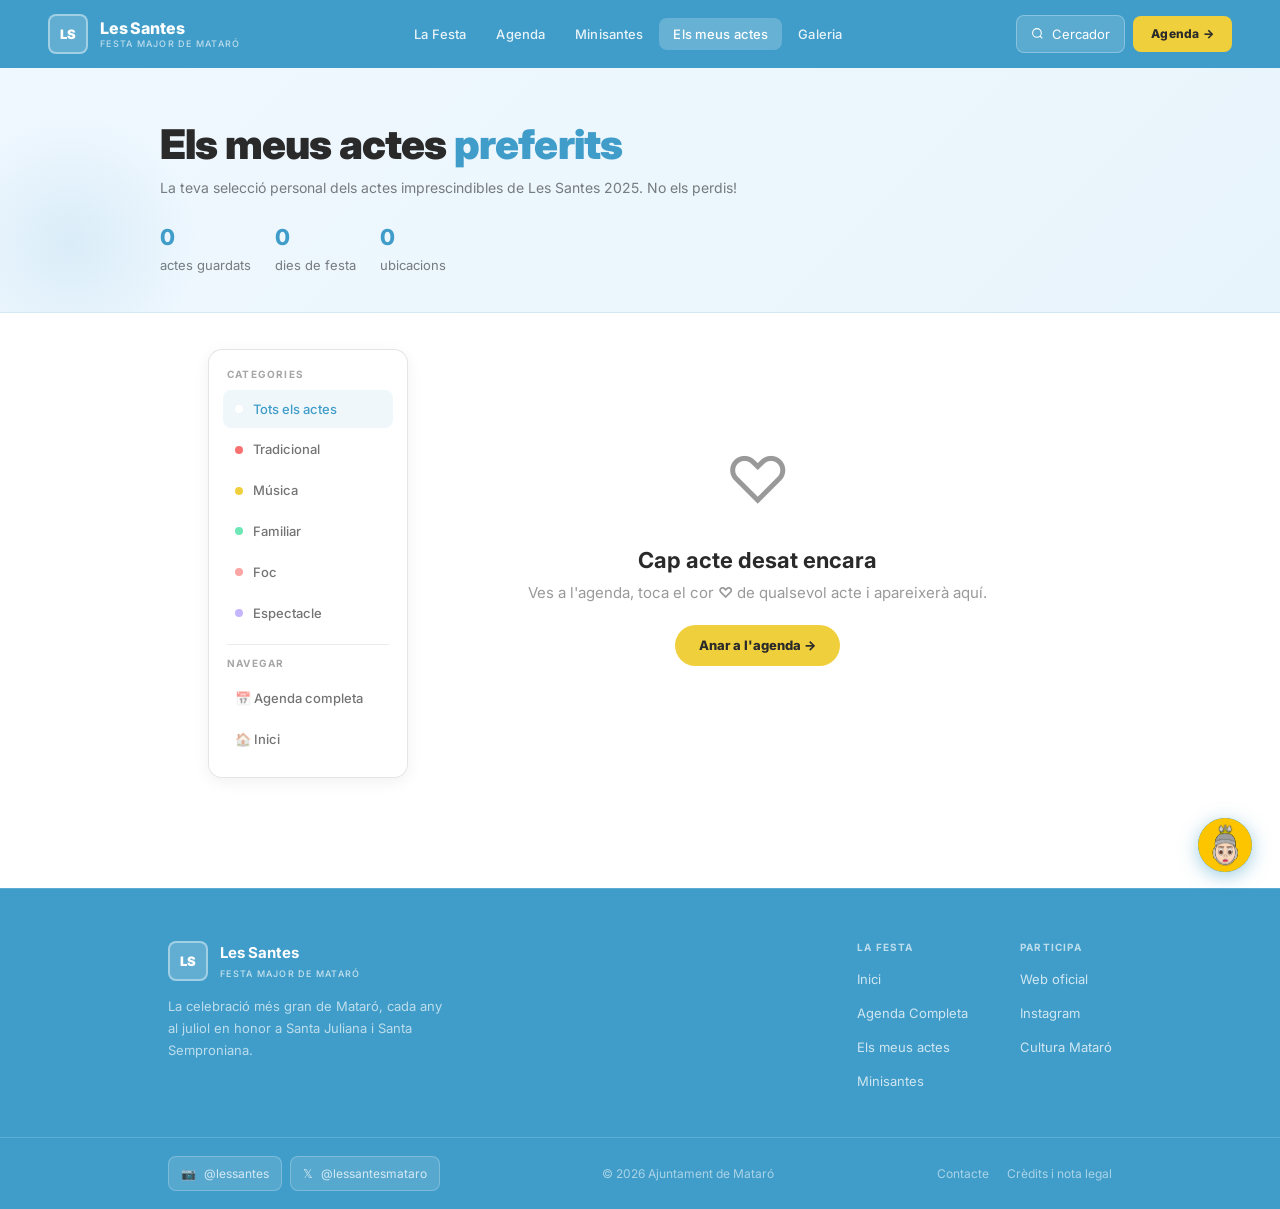
==== actes.html @ 37541204 "agenda y mas" ====
<!DOCTYPE html>
<html lang="ca">
<head>
    <meta charset="UTF-8">
    <meta name="viewport" content="width=device-width, initial-scale=1.0">
    <title>Els meus actes preferits – Les Santes 2025</title>
    <link rel="preconnect" href="https://fonts.googleapis.com">
    <link rel="preconnect" href="https://fonts.gstatic.com" crossorigin>
    <link href="https://fonts.googleapis.com/css2?family=Inter:ital,opsz,wght@0,14..32,300;0,14..32,400;0,14..32,500;0,14..32,600;0,14..32,700;0,14..32,800;0,14..32,900;1,14..32,400&display=swap" rel="stylesheet">
    <link rel="stylesheet" href="style.css">
    <style>
        *, *::before, *::after { box-sizing: border-box; margin: 0; padding: 0; }
        :root {
            --crimson: var(--blau); --crimson-dark: #2d7ea8; --crimson-light: var(--cyan);
            --gold: var(--groc); --gold-light: #fffaaa;
            --bg: #fff; --bg2: #f5f5f5; --bg3: #eeeeee; --bg4: #e8e8e8;
            --text: var(--negre); --text-muted: rgba(0,0,0,0.45); --border: rgba(0,0,0,0.1);
        }
        body {
            background: #fff;
            color: var(--negre);
            font-family: var(--font-main);
            font-size: 15px;
            line-height: 1.6;
        }
        a { color: inherit; text-decoration: none; }
        .site-nav { display:flex; align-items:center; justify-content:space-between; padding:0 48px; height:68px; background:var(--blau); position:sticky; top:0; z-index:200; }
        .nav-logo { display:flex; align-items:center; gap:12px; text-decoration:none; }
        .logo-icon { width:40px; height:40px; background:rgba(255,255,255,0.18); border:2px solid rgba(255,255,255,0.4); border-radius:8px; display:flex; align-items:center; justify-content:center; font-size:13px; font-weight:900; color:#fff; flex-shrink:0; overflow:hidden; }
        .logo-icon img { width:100%; height:100%; object-fit:cover; }
        .nav-logo-text { line-height:1; }
        .logo-name { display:block; font-weight:800; font-size:16px; color:#fff; letter-spacing:-0.01em; }
        .logo-sub { display:block; font-size:9px; color:rgba(255,255,255,0.65); font-weight:500; letter-spacing:0.14em; text-transform:uppercase; margin-top:3px; }
        .nav-links { display:flex; gap:2px; list-style:none; }
        .nav-links a { font-size:13px; font-weight:500; color:rgba(255,255,255,0.88); padding:8px 14px; border-radius:8px; transition:background 0.15s; }
        .nav-links a:hover { color:#fff; background:rgba(255,255,255,0.14); }
        .nav-links a.active { color:#fff; background:rgba(255,255,255,0.2); }
        .nav-right { display:flex; align-items:center; gap:8px; }
        .nav-search { display:flex; align-items:center; gap:8px; background:rgba(255,255,255,0.14); border:1px solid rgba(255,255,255,0.28); border-radius:8px; padding:8px 14px; font-size:13px; color:#fff; cursor:pointer; transition:background 0.15s; }
        .nav-search:hover { background:rgba(255,255,255,0.24); }
        .nav-cta { background:var(--groc); color:var(--negre); font-size:12px; font-weight:800; padding:8px 18px; border-radius:8px; letter-spacing:0.02em; transition:opacity 0.15s,transform 0.15s; white-space:nowrap; }
        .nav-cta:hover { opacity:0.88; transform:translateY(-1px); }
        .nav-hamburger { display:none; flex-direction:column; gap:5px; cursor:pointer; padding:4px; }
        .nav-hamburger span { display:block; width:22px; height:2px; background:#fff; border-radius:2px; }
        .mobile-menu { display:none; position:fixed; inset:68px 0 0 0; background:#fff; z-index:199; padding:28px 24px; flex-direction:column; gap:4px; border-top:2px solid var(--blau); }
        .mobile-menu.open { display:flex; }
        .mobile-menu a { font-size:17px; font-weight:600; color:var(--negre); padding:12px 8px; border-bottom:1px solid rgba(0,0,0,0.08); transition:color 0.15s; }
        .mobile-menu a:hover { color:var(--blau); }
        .page-header {
            background: linear-gradient(135deg, #f0f8ff 0%, #e8f4fb 100%);
            padding:52px 48px 36px;
            border-bottom:1px solid rgba(64,157,201,0.15);
            position: relative;
            overflow: hidden;
        }
        .page-header::before {
            content: '';
            position: absolute;
            bottom: -60px; left: -60px;
            width: 260px; height: 260px;
            background: radial-gradient(circle, rgba(64,157,201,0.12) 0%, transparent 70%);
            pointer-events: none;
        }
        .page-header-inner { max-width:960px; margin:0 auto; }
        .page-header h1 { font-size:clamp(28px,3.2vw,46px); font-weight:900; margin-bottom:8px; letter-spacing:-0.02em; color:var(--negre); }
        .page-header h1 span { color:var(--blau); }
        .page-header p { color:rgba(0,0,0,0.5); font-size:14px; }
        .page-header .stats { display:flex; gap:24px; margin-top:20px; }
        .stat { font-size:13px; color:rgba(0,0,0,0.5); }
        .stat strong { color:var(--blau); font-size:22px; display:block; font-weight:800; }
        .main-layout { max-width:960px; margin:0 auto; padding:36px 48px 50px; display:grid; grid-template-columns:200px 1fr; gap:34px; align-items:start; }
        .sidebar {
            position:sticky;
            top:84px;
            background:#fff;
            border:1px solid rgba(0,0,0,0.1);
            border-radius:14px;
            padding:18px 14px;
            box-shadow: 0 4px 16px rgba(0,0,0,0.06);
        }
        .sidebar h3 { font-size:10px; font-weight:700; text-transform:uppercase; letter-spacing:0.12em; color:rgba(0,0,0,0.35); margin-bottom:10px; padding:0 4px; }
        .category-menu { display:flex; flex-direction:column; gap:2px; }
        .category-btn { display:flex; align-items:center; gap:10px; padding:9px 12px; border-radius:8px; font-size:13px; font-weight:500; color:rgba(0,0,0,0.55); transition:all 0.15s; cursor:pointer; }
        .category-btn:hover,.category-btn.active { background:rgba(64,157,201,0.08); color:var(--blau); }
        .color-dot { width:8px; height:8px; border-radius:50%; flex-shrink:0; }
        .sidebar-sep { height:1px; background:rgba(0,0,0,0.08); margin:12px 4px; }
        .favorits-content { min-width:0; }
        .favorits-empty { text-align:center; padding:80px 32px; color:rgba(0,0,0,0.4); }
        .favorits-empty .empty-icon { font-size:4rem; margin-bottom:16px; display:block; }
        .favorits-empty h2 { font-size:22px; font-weight:700; color:var(--negre); margin-bottom:8px; }
        .agenda-day { margin-bottom:40px; }
        .day-title { font-size:20px; font-weight:800; letter-spacing:-0.02em; margin-bottom:16px; padding-bottom:10px; border-bottom:1px solid rgba(0,0,0,0.1); display:flex; align-items:center; gap:10px; color:var(--negre); }
        .day-title span { color:var(--blau); font-size:16px; }
        .events-grid { display:grid; grid-template-columns:repeat(auto-fill,minmax(240px,1fr)); gap:16px; }
        .event-card {
            background:#fff;
            border:1px solid rgba(0,0,0,0.1);
            border-radius:12px;
            overflow:hidden;
            transition:transform 0.2s, box-shadow 0.2s;
            cursor:pointer;
            box-shadow:0 4px 16px rgba(0,0,0,0.07);
        }
        .event-card:hover { transform:translateY(-4px) rotate(-0.3deg); box-shadow:0 14px 28px rgba(0,0,0,0.14); }
        .event-card-img { width:100%; aspect-ratio:16/9; object-fit:cover; display:block; }
        .event-card-img-placeholder { width:100%; aspect-ratio:16/9; background:#f0f4f8; display:flex; align-items:center; justify-content:center; font-size:2rem; }
        .event-card-body { padding:12px 14px; }
        .event-meta { display:flex; align-items:center; justify-content:space-between; margin-bottom:6px; }
        .event-time { font-size:12px; font-weight:700; color:var(--blau); }
        .heart-btn { background:rgba(240,64,112,0.08); border:1px solid rgba(240,64,112,0.25); color:#f04070; width:28px; height:28px; border-radius:50%; display:flex; align-items:center; justify-content:center; font-size:13px; cursor:pointer; transition:all 0.15s; flex-shrink:0; font-family:inherit; }
        .heart-btn:hover,.heart-btn.active { background:#f04070; border-color:#f04070; color:#fff; transform:scale(1.1); }
        .event-tag { font-size:9px; font-weight:700; padding:3px 8px; border-radius:20px; text-transform:uppercase; letter-spacing:0.06em; display:inline-block; }
        .tag-tradicio   { background:rgba(103,232,249,0.18); color:#0e7490; }
        .tag-musica     { background:rgba(234,128,244,0.18); color:#9333ea; }
        .tag-familiar   { background:rgba(174,244,168,0.22); color:#15803d; }
        .tag-espectacle { background:rgba(249,157,91,0.22);  color:#c2410c; }
        .tag-exposicio  { background:rgba(103,232,249,0.18); color:#0e7490; }
        .tag-foc        { background:rgba(224,92,92,0.18);   color:#b91c1c; }
        .event-title { font-size:14px; font-weight:700; margin-bottom:4px; line-height:1.3; color:var(--negre); }
        .event-location { font-size:11px; color:rgba(0,0,0,0.45); }
        .cta-banner { background:#f0f8ff; border:1px solid rgba(64,157,201,0.2); border-radius:14px; padding:32px; text-align:center; margin-bottom:32px; }
        .cta-banner h2 { font-size:20px; font-weight:800; margin-bottom:8px; color:var(--negre); letter-spacing:-0.02em; }
        .cta-banner p { font-size:13px; color:rgba(0,0,0,0.5); margin-bottom:20px; }
        .btn-crimson { background:var(--groc); color:var(--negre); padding:10px 24px; border-radius:999px; font-size:13px; font-weight:800; display:inline-block; transition:transform 0.15s, box-shadow 0.15s; }
        .btn-crimson:hover { transform:translateY(-1px); box-shadow:0 8px 16px rgba(255,242,97,0.35); }
        /* footer handled by style.css .footer-light */
        @media (max-width:900px) {
            .main-layout { grid-template-columns:160px 1fr; padding:24px 20px; gap:20px; }
            .sidebar { position:sticky; top:84px; }
            .category-btn { font-size:11.5px; padding:7px 8px; gap:7px; }
            .sidebar h3 { font-size:9px; }
            .page-header { padding:32px 24px 24px; }
            .site-nav { padding:0 20px; height:64px; }
            .nav-links { display:none; }
            .nav-search { display:none; }
            .nav-hamburger { display:flex; }
            .mobile-menu { inset:64px 0 0 0; }
        }
        @media (max-width:640px) {
            .main-layout { grid-template-columns:1fr; padding:16px; gap:16px; }
            .sidebar { position:static; }
            .sidebar .category-menu { flex-direction:row; flex-wrap:wrap; gap:6px; }
            .category-btn { font-size:11px; padding:6px 10px; border:1.5px solid rgba(64,157,201,0.2); border-radius:20px; }
            .sidebar-sep { display:none; }
            .footer-social { flex-wrap:wrap; }
        }
        @media (max-width:520px) {
            .events-grid { grid-template-columns:1fr; }
        }
    </style>
</head>
<body>
<nav class="site-nav">
    <a class="nav-logo" href="home.html">
        <div class="logo-icon">LS</div>
        <div class="nav-logo-text">
            <span class="logo-name">Les Santes</span>
            <span class="logo-sub">Festa Major de Mataró</span>
        </div>
    </a>
    <ul class="nav-links">
        <li><a href="home.html">La Festa</a></li>
        <li><a href="agenda.html">Agenda</a></li>
        <li><a href="minisantes.html">Minisantes</a></li>
        <li><a href="actes.html" class="active">Els meus actes</a></li>
        <li><a href="galeria.html">Galeria</a></li>
    </ul>
    <div class="nav-right">
        <a class="nav-search" href="agenda.html">
            <svg width="13" height="13" fill="none" stroke="currentColor" stroke-width="2" viewBox="0 0 24 24"><circle cx="11" cy="11" r="8"/><path d="m21 21-4.35-4.35"/></svg>
            Cercador
        </a>
        <a href="agenda.html" class="nav-cta">Agenda →</a>
        <div class="nav-hamburger" id="hamburger" onclick="toggleMenu()">
            <span></span><span></span><span></span>
        </div>
    </div>
</nav>

<div class="mobile-menu" id="mobile-menu">
    <a href="home.html">La Festa</a>
    <a href="agenda.html">Agenda</a>
    <a href="minisantes.html">Minisantes</a>
    <a href="actes.html">Els meus actes</a>
    <a href="galeria.html">Galeria</a>
</div>

<div class="page-header">
    <div class="page-header-inner">
        <h1>Els meus actes <span>preferits</span></h1>
        <p>La teva selecció personal dels actes imprescindibles de Les Santes 2025. No els perdis!</p>
        <div class="stats">
            <div class="stat"><strong id="stat-actes">0</strong> actes guardats</div>
            <div class="stat"><strong id="stat-dies">0</strong> dies de festa</div>
            <div class="stat"><strong id="stat-ubicacions">0</strong> ubicacions</div>
        </div>
    </div>
</div>

<div class="main-layout">
    <aside class="sidebar">
        <h3>Categories</h3>
        <nav class="category-menu">
            <a href="#" class="category-btn active" data-cat="all"><span class="color-dot" style="background:#fff"></span> Tots els actes</a>
            <a href="#" class="category-btn" data-cat="tradicio"><span class="color-dot" style="background:#f87171"></span> Tradicional</a>
            <a href="#" class="category-btn" data-cat="musica"><span class="color-dot" style="background:var(--gold)"></span> Música</a>
            <a href="#" class="category-btn" data-cat="familiar"><span class="color-dot" style="background:#6ee7b7"></span> Familiar</a>
            <a href="#" class="category-btn" data-cat="foc"><span class="color-dot" style="background:#fca5a5"></span> Foc</a>
            <a href="#" class="category-btn" data-cat="espectacle"><span class="color-dot" style="background:#c4b5fd"></span> Espectacle</a>
        </nav>
        <div class="sidebar-sep"></div>
        <h3>Navegar</h3>
        <nav class="category-menu">
            <a href="agenda.html" class="category-btn">📅 Agenda completa</a>
            <a href="home.html" class="category-btn">🏠 Inici</a>
        </nav>
    </aside>

    <section class="favorits-content">

        <div class="favorits-empty" id="favorits-empty" style="display:none">
            <span class="empty-icon">♡</span>
            <h2>Cap acte desat encara</h2>
            <p style="margin-bottom:20px">Ves a l'agenda, toca el cor <strong>♡</strong> de qualsevol acte i apareixerà aquí.</p>
            <a href="agenda.html" class="btn-crimson">Anar a l'agenda →</a>
        </div>

        <div id="favorits-list">

        <div class="cta-banner">
            <h2>Descobreix l'agenda completa</h2>
            <p>Explora tots els actes de Les Santes 2025 i afegeix els teus preferits aquí.</p>
            <a href="agenda.html" class="btn-crimson">Veure tota l'agenda →</a>
        </div>

        <div id="favorits-cards"></div>

        </div><!-- /#favorits-list -->

    </section>
</div>

<footer class="footer-light">
    <div class="footer-top">
        <div class="footer-brand">
            <div class="footer-logo">
                <div class="logo-icon">LS</div>
                <div>
                    <span class="logo-name">Les Santes</span>
                    <span class="logo-sub">Festa Major de Mataró</span>
                </div>
            </div>
            <p>La celebració més gran de Mataró, cada any al juliol en honor a Santa Juliana i Santa Semproniana.</p>
        </div>
        <div class="footer-col">
            <h4>La Festa</h4>
            <ul>
                <li><a href="home.html">Inici</a></li>
                <li><a href="agenda.html">Agenda Completa</a></li>
                <li><a href="actes.html">Els meus actes</a></li>
                <li><a href="minisantes.html">Minisantes</a></li>
            </ul>
        </div>
        <div class="footer-col">
            <h4>Participa</h4>
            <ul>
                <li><a href="https://www.lessantes.cat/" target="_blank">Web oficial</a></li>
                <li><a href="https://www.instagram.com/lessantes/" target="_blank">Instagram</a></li>
                <li><a href="https://www.culturamataro.cat/" target="_blank">Cultura Mataró</a></li>
            </ul>
        </div>
    </div>
    <div class="footer-bottom">
        <div class="footer-bottom-inner">
            <div class="footer-social">
                <a class="social-link" href="https://www.instagram.com/lessantes/" target="_blank"><span class="social-icon">📷</span> @lessantes</a>
                <a class="social-link" href="https://twitter.com/lessantesmataro" target="_blank"><span class="social-icon">𝕏</span> @lessantesmataro</a>
            </div>
            <span class="footer-copy">© 2026 Ajuntament de Mataró</span>
            <div class="footer-legal">
                <a href="#">Contacte</a>
                <a href="#">Crèdits i nota legal</a>
            </div>
        </div>
    </div>
</footer>
<!-- ── CHATBOT ── -->
<button class="fab" aria-label="Obre el Chatbot Les Santes" title="Chatbot Les Santes"><img src="imgs/robafaves_icono.png" alt=""></button>
<div id="chatbotPanel">
  <div class="cb-header">
    <div class="cb-header-left">
      <div class="cb-avatar"><img src="imgs/icono_casco_robafaves.jpg" alt=""></div>
      <div class="cb-header-text">
        <span class="cb-title">Chatbot Les Santes</span>
        <span class="cb-subtitle">Assistent de la Festa Major de Mataró</span>
      </div>
    </div>
    <button id="closeChatbot" class="cb-close" aria-label="Tancar">✕</button>
  </div>
  <div class="cb-tabs">
    <button class="cb-tab active" data-category="all">Actes</button>
    <button class="cb-tab" data-category="families">Famílies</button>
    <button class="cb-tab" data-category="concerts">Concerts</button>
    <button class="cb-tab" data-category="foc">Foc</button>
  </div>
  <div class="cb-messages" id="cbMessages"></div>
  <div class="cb-input-row">
    <input id="cbInput" type="text" placeholder="Pregunta sobre actes, horaris, llocs..." autocomplete="off"/>
    <button id="cbSend" class="cb-send-btn" aria-label="Enviar">▶</button>
  </div>
</div>
<link rel="stylesheet" href="chatbot.css">
<script>
function toggleMenu() {
    document.getElementById('mobile-menu').classList.toggle('open');
}
document.querySelectorAll('.mobile-menu a').forEach(a =>
    a.addEventListener('click', () => document.getElementById('mobile-menu').classList.remove('open'))
);

const LS_KEY = 'santes-favorites';
function getFavs() { return JSON.parse(localStorage.getItem(LS_KEY) || '[]'); }
function saveFavs(favs) { localStorage.setItem(LS_KEY, JSON.stringify(favs)); }

const AMBIT_TAG = {
    'Tradicional': 'tag-tradicio',
    'Música': 'tag-musica',
    'Activitat familiar': 'tag-familiar',
    'Espectacles': 'tag-espectacle',
    'Exposicions i +': 'tag-exposicio',
    'Foc': 'tag-foc',
};

function ambitToTag(ambits) {
    for (const a of (ambits || [])) {
        if (AMBIT_TAG[a.name]) return { cls: AMBIT_TAG[a.name], label: a.name };
    }
    return null;
}

function renderFavorits(events, activeCat) {
    const favs = getFavs();
    const filtered = events.filter(e => {
        const id = e.title.trim().substring(0, 60);
        if (!favs.includes(id)) return false;
        if (activeCat === 'all') return true;
        const tag = ambitToTag(e.ambits);
        return tag && tag.cls === 'tag-' + activeCat;
    });

    const container = document.getElementById('favorits-cards');

    // Group by day
    const byDay = {};
    filtered.forEach(e => {
        const day = e.date_initial.split(' ')[0];
        if (!byDay[day]) byDay[day] = [];
        byDay[day].push(e);
    });

    if (filtered.length === 0) {
        container.innerHTML = '';
        document.getElementById('favorits-list').style.display = 'none';
        document.getElementById('favorits-empty').style.display = '';
    } else {
        document.getElementById('favorits-list').style.display = '';
        document.getElementById('favorits-empty').style.display = 'none';

        container.innerHTML = Object.entries(byDay).sort().map(([day, evts]) => {
            const cards = evts.sort((a, b) => a.date_initial.localeCompare(b.date_initial)).map(e => {
                const id = e.title.trim().substring(0, 60);
                const time = e.date_initial.split(' ')[1] || '';
                const imgUrl = e.images?.load_url ? 'https:' + e.images.load_url : '';
                const tag = ambitToTag(e.ambits);
                const tagHtml = tag ? `<span class="event-tag ${tag.cls}">${tag.label}</span>` : '';
                const imgHtml = imgUrl
                    ? `<img class="event-card-img" src="${imgUrl}" alt="${e.title}" />`
                    : `<div class="event-card-img-placeholder">🎉</div>`;
                return `<div class="event-card" data-id="${id}" data-cat="${tag ? tag.cls.replace('tag-','') : ''}">
                    ${imgHtml}
                    <div class="event-card-body">
                        <div class="event-meta">
                            <span class="event-time">${time}h</span>
                            <button class="heart-btn active" title="Treure dels favorits">&#9829;</button>
                        </div>
                        ${tagHtml}
                        <h3 class="event-title">${e.title}</h3>
                        <p class="event-location">📍 ${e.location || ''}</p>
                    </div>
                </div>`;
            }).join('');

            const [d, m, y] = day.split('.');
            const dateLabel = new Date(y, m - 1, d).toLocaleDateString('ca-ES', { weekday:'long', day:'numeric', month:'long' });
            return `<div class="agenda-day">
                <h2 class="day-title"><span>›</span> ${dateLabel.charAt(0).toUpperCase() + dateLabel.slice(1)}</h2>
                <div class="events-grid">${cards}</div>
            </div>`;
        }).join('');

        // Wire up remove buttons
        container.querySelectorAll('.heart-btn').forEach(btn => {
            btn.addEventListener('click', e => {
                e.stopPropagation();
                const card = btn.closest('.event-card');
                const id = card.dataset.id;
                let favs = getFavs();
                favs = favs.filter(f => f !== id);
                saveFavs(favs);
                renderFavorits(allEvents, getActiveCat());
                updateStats();
            });
        });
    }

    // Stats
    const days = new Set(filtered.map(e => e.date_initial.split(' ')[0]));
    const locs = new Set(filtered.map(e => e.location || '').filter(Boolean));
    document.getElementById('stat-actes').textContent = filtered.length;
    document.getElementById('stat-dies').textContent = days.size;
    document.getElementById('stat-ubicacions').textContent = locs.size;
}

function getActiveCat() {
    return document.querySelector('.category-btn.active')?.dataset.cat || 'all';
}

let allEvents = [];

fetch('actes_santes_2025_pia.json')
    .then(r => r.json())
    .then(data => {
        allEvents = data.events || [];
        renderFavorits(allEvents, 'all');
    });

document.querySelectorAll('.category-btn[data-cat]').forEach(btn => {
    btn.addEventListener('click', e => {
        e.preventDefault();
        document.querySelectorAll('.category-btn').forEach(b => b.classList.remove('active'));
        btn.classList.add('active');
        renderFavorits(allEvents, btn.dataset.cat);
    });
});

function updateStats() {
    renderFavorits(allEvents, getActiveCat());
}
</script>
<script src="chatbot.js"></script>
</body>
</html>
---- style.css ----
/* ===================================================================
   LES SANTES 2026 — DESIGN SYSTEM
   Tipografia: Inter (principal) | Baloo 2 + Fredoka (Minisantes)
   Paleta: design system oficial Les Santes 2026
   =================================================================== */

/* Google Fonts */
@import url('https://fonts.googleapis.com/css2?family=Inter:ital,opsz,wght@0,14..32,300;0,14..32,400;0,14..32,500;0,14..32,600;0,14..32,700;0,14..32,800;0,14..32,900;1,14..32,400&display=swap');
@import url('https://fonts.googleapis.com/css2?family=Baloo+2:wght@500;600;700;800&family=Fredoka:wght@400;500;600;700&display=swap');

/* ── TOKENS ── */
:root {
  /* === Colors Principals === */
  --blau:   #409DC9;
  --groc:   #F0CF3C;
  --blanc:  #FFFFFF;

  /* === Colors Secundaris === */
  --rosa:    #FF9FF3;
  --verd:    #AEF4A8;
  --taronja: #F99D5B;
  --cyan:    #67E8F9;
  --morat:   #EA80F4;
  --vermell: #E05C5C;

  /* === Neutrals === */
  --negre:      #2A2A2A;
  --gris-fosc:  #444444;
  --gris-mig:   #808080;
  --gris-clar:  #D4D4D4;
  --gris-bg:    #F5F5F5;

  /* === Semantic Aliases === */
  --primary: var(--blau);
  --accent:  var(--groc);

  /* === Typography === */
  --font-main: 'Inter', system-ui, -apple-system, sans-serif;
  --font-mini: 'Baloo 2', 'Fredoka', sans-serif;

  /* === Shadows === */
  --shadow-xs: 0 1px 4px rgba(0,0,0,0.10);
  --shadow-sm: 0 2px 10px rgba(0,0,0,0.14);
  --shadow-md: 0 8px 24px rgba(0,0,0,0.18);
  --shadow-lg: 0 18px 42px rgba(0,0,0,0.26);

  /* === Border radius === */
  --radius-sm:  8px;
  --radius-md:  12px;
  --radius-lg:  18px;
  --radius-xl:  24px;
}

/* ── RESET ── */
*, *::before, *::after { box-sizing: border-box; margin: 0; padding: 0; }
a { color: inherit; text-decoration: none; }
img { max-width: 100%; display: block; }
button { font-family: inherit; }

/* ── BASE ── */
body {
  font-family: var(--font-main);
  font-size: 15px;
  line-height: 1.6;
  -webkit-font-smoothing: antialiased;
  -moz-osx-font-smoothing: grayscale;
}

h1, h2, h3, h4, h5, h6 {
  font-family: var(--font-main);
  font-weight: 700;
  line-height: 1.2;
}

/* ── SCROLLBAR ── */
::-webkit-scrollbar { width: 6px; height: 6px; }
::-webkit-scrollbar-track { background: transparent; }
::-webkit-scrollbar-thumb { background: rgba(64,157,201,0.4); border-radius: 3px; }
::-webkit-scrollbar-thumb:hover { background: var(--blau); }

/* =================================================================
   NAVIGATION
   ================================================================= */
.site-nav {
  display: flex;
  align-items: center;
  justify-content: space-between;
  padding: 0 48px;
  height: 68px;
  background: var(--blau);
  position: sticky;
  top: 0;
  z-index: 200;
}

.nav-logo {
  display: flex;
  align-items: center;
  gap: 12px;
  text-decoration: none;
}

.logo-icon {
  width: 40px;
  height: 40px;
  background: rgba(255,255,255,0.18);
  border: 2px solid rgba(255,255,255,0.45);
  border-radius: var(--radius-sm);
  display: flex;
  align-items: center;
  justify-content: center;
  font-size: 13px;
  font-weight: 900;
  color: #fff;
  flex-shrink: 0;
  overflow: hidden;
}

.logo-icon img {
  width: 100%;
  height: 100%;
  object-fit: cover;
}

.nav-logo-text { line-height: 1; }

.logo-name {
  display: block;
  font-weight: 800;
  font-size: 16px;
  color: #fff;
  letter-spacing: -0.01em;
}

.logo-sub {
  display: block;
  font-size: 9px;
  color: rgba(255,255,255,0.65);
  font-weight: 500;
  letter-spacing: 0.14em;
  text-transform: uppercase;
  margin-top: 3px;
}

.nav-links {
  display: flex;
  gap: 2px;
  list-style: none;
}

.nav-links a {
  font-size: 13px;
  font-weight: 500;
  color: rgba(255,255,255,0.88);
  padding: 8px 14px;
  border-radius: var(--radius-sm);
  transition: background 0.15s, color 0.15s;
  letter-spacing: 0.01em;
}

.nav-links a:hover { color: #fff; background: rgba(255,255,255,0.14); }
.nav-links a.active { color: #fff; background: rgba(255,255,255,0.2); }

.nav-right { display: flex; align-items: center; gap: 8px; }

.nav-search {
  display: flex;
  align-items: center;
  gap: 8px;
  background: rgba(255,255,255,0.14);
  border: 1px solid rgba(255,255,255,0.28);
  border-radius: var(--radius-sm);
  padding: 8px 14px;
  font-size: 13px;
  color: #fff;
  cursor: pointer;
  transition: background 0.15s;
}

.nav-search:hover { background: rgba(255,255,255,0.24); }

.nav-cta {
  background: var(--groc);
  color: var(--negre);
  font-size: 12px;
  font-weight: 800;
  padding: 8px 18px;
  border-radius: var(--radius-sm);
  letter-spacing: 0.02em;
  transition: opacity 0.15s, transform 0.15s;
  white-space: nowrap;
}

.nav-cta:hover { opacity: 0.88; transform: translateY(-1px); }

.nav-hamburger { display: none; flex-direction: column; gap: 5px; cursor: pointer; padding: 4px; }
.nav-hamburger span { display: block; width: 22px; height: 2px; background: #fff; border-radius: 2px; }

.mobile-menu {
  display: none;
  position: fixed;
  inset: 68px 0 0 0;
  background: var(--negre);
  z-index: 199;
  padding: 28px 24px;
  flex-direction: column;
  gap: 4px;
  overflow-y: auto;
}

.mobile-menu.open { display: flex; }

.mobile-menu a {
  font-size: 17px;
  font-weight: 600;
  color: rgba(255,255,255,0.85);
  padding: 12px 8px;
  border-bottom: 1px solid rgba(255,255,255,0.08);
  transition: color 0.15s;
}

.mobile-menu a:hover { color: var(--groc); }

/* =================================================================
   CATEGORY TAGS / BADGES
   ================================================================= */
.event-tag {
  display: inline-block;
  font-size: 9px;
  font-weight: 700;
  padding: 3px 9px;
  border-radius: 20px;
  text-transform: uppercase;
  letter-spacing: 0.07em;
  white-space: nowrap;
}

/* Light page tags */
.tag-tradicio   { background: rgba(64,157,201,0.15);  color: #1f7ea8; }
.tag-musica     { background: rgba(234,128,244,0.18); color: #a020b8; }
.tag-familiar   { background: rgba(174,244,168,0.28); color: #1e7a18; }
.tag-espectacle { background: rgba(249,157,91,0.18);  color: #b85500; }
.tag-exposicio  { background: rgba(103,232,249,0.2);  color: #0876a0; }
.tag-foc        { background: rgba(224,92,92,0.18);   color: #c02020; }
.tag-esport     { background: rgba(174,244,168,0.28); color: #1e7a18; }

/* Dark page tags — same hue, lighter text */
body.pg-dark .tag-tradicio   { background: rgba(103,232,249,0.18);  color: var(--cyan); }
body.pg-dark .tag-musica     { background: rgba(234,128,244,0.16);  color: var(--rosa); }
body.pg-dark .tag-familiar   { background: rgba(174,244,168,0.16);  color: var(--verd); }
body.pg-dark .tag-espectacle { background: rgba(249,157,91,0.18);   color: var(--taronja); }
body.pg-dark .tag-exposicio  { background: rgba(103,232,249,0.16);  color: var(--cyan); }
body.pg-dark .tag-foc        { background: rgba(224,92,92,0.18);    color: var(--vermell); }
body.pg-dark .tag-esport     { background: rgba(174,244,168,0.16);  color: var(--verd); }

/* =================================================================
   EVENT CARDS
   ================================================================= */
.event-card {
  background: #fff;
  border-radius: var(--radius-md);
  overflow: hidden;
  transition: transform 0.2s, box-shadow 0.2s;
  cursor: pointer;
  border: 1px solid rgba(0,0,0,0.07);
  box-shadow: var(--shadow-xs);
}

body.pg-dark .event-card {
  background: #333;
  border-color: rgba(255,255,255,0.07);
  box-shadow: 0 4px 16px rgba(0,0,0,0.3);
}

.event-card:hover {
  transform: translateY(-4px);
  box-shadow: var(--shadow-md);
}

.event-card-img {
  width: 100%;
  aspect-ratio: 16/9;
  object-fit: cover;
  display: block;
}

.event-card-img-placeholder {
  width: 100%;
  aspect-ratio: 16/9;
  background: var(--gris-bg);
  display: flex;
  align-items: center;
  justify-content: center;
  font-size: 2.5rem;
}

body.pg-dark .event-card-img-placeholder { background: #3a3a3a; }

.event-card-body { padding: 14px 16px; }

.event-meta {
  display: flex;
  align-items: center;
  justify-content: space-between;
  margin-bottom: 8px;
}

.event-time {
  font-size: 12px;
  font-weight: 700;
  color: var(--blau);
  letter-spacing: 0.02em;
}

body.pg-dark .event-time { color: var(--groc); }

.event-pretitle {
  font-size: 10px;
  font-weight: 600;
  color: var(--blau);
  text-transform: uppercase;
  letter-spacing: 0.08em;
  margin-bottom: 4px;
}

body.pg-dark .event-pretitle { color: var(--cyan); }

.event-title {
  font-size: 14px;
  font-weight: 700;
  margin-bottom: 6px;
  line-height: 1.3;
  color: var(--negre);
}

body.pg-dark .event-title { color: #fff; }

.event-location {
  font-size: 11px;
  color: var(--gris-mig);
}

body.pg-dark .event-location { color: rgba(255,255,255,0.45); }

/* =================================================================
   EVENTS GRID
   ================================================================= */
.events-grid {
  display: grid;
  grid-template-columns: repeat(auto-fill, minmax(256px, 1fr));
  gap: 16px;
}

/* =================================================================
   DAY TITLE
   ================================================================= */
.day-title {
  font-size: 22px;
  font-weight: 800;
  letter-spacing: -0.02em;
  margin-bottom: 20px;
  padding-bottom: 14px;
  border-bottom: 1px solid rgba(0,0,0,0.08);
  display: flex;
  align-items: center;
  gap: 14px;
  flex-wrap: wrap;
  color: var(--negre);
}

body.pg-dark .day-title {
  color: #fff;
  border-bottom-color: rgba(255,255,255,0.08);
}

.date-badge {
  background: var(--groc);
  color: var(--negre);
  font-size: 10px;
  font-weight: 800;
  padding: 3px 12px;
  border-radius: 20px;
  letter-spacing: 0.06em;
  text-transform: uppercase;
}

/* =================================================================
   SIDEBAR
   ================================================================= */
.sidebar {
  position: sticky;
  top: 84px;
  background: rgba(255,255,255,0.05);
  border: 1px solid rgba(255,255,255,0.1);
  border-radius: var(--radius-lg);
  padding: 18px 14px;
}

.sidebar-light {
  background: #fff;
  border-color: rgba(0,0,0,0.07);
  box-shadow: var(--shadow-sm);
}

.sidebar h3 {
  font-size: 10px;
  font-weight: 700;
  text-transform: uppercase;
  letter-spacing: 0.12em;
  color: var(--gris-mig);
  margin-bottom: 10px;
  padding: 0 4px;
}

.category-menu { display: flex; flex-direction: column; gap: 2px; }

.category-btn {
  display: flex;
  align-items: center;
  gap: 10px;
  padding: 9px 12px;
  border-radius: var(--radius-sm);
  font-size: 13px;
  font-weight: 500;
  color: rgba(255,255,255,0.55);
  transition: background 0.15s, color 0.15s;
  cursor: pointer;
}

.sidebar-light .category-btn { color: var(--gris-mig); }

.category-btn:hover, .category-btn.active {
  background: rgba(255,255,255,0.1);
  color: #fff;
}

.sidebar-light .category-btn:hover,
.sidebar-light .category-btn.active {
  background: rgba(64,157,201,0.08);
  color: var(--negre);
}

.color-dot {
  width: 8px;
  height: 8px;
  border-radius: 50%;
  flex-shrink: 0;
}

.sidebar-sep {
  height: 1px;
  background: rgba(255,255,255,0.08);
  margin: 12px 4px;
}

.sidebar-light .sidebar-sep { background: rgba(0,0,0,0.07); }

/* =================================================================
   BUTTONS
   ================================================================= */
.btn {
  display: inline-flex;
  align-items: center;
  justify-content: center;
  gap: 8px;
  padding: 10px 22px;
  border-radius: var(--radius-sm);
  font-family: var(--font-main);
  font-size: 13px;
  font-weight: 700;
  cursor: pointer;
  border: none;
  transition: transform 0.15s, opacity 0.15s;
  text-decoration: none;
  white-space: nowrap;
  letter-spacing: 0.02em;
}

.btn:hover  { transform: translateY(-1px); opacity: 0.9; }
.btn:active { transform: translateY(0); }

.btn-primary { background: var(--blau); color: #fff; }
.btn-accent  { background: var(--groc); color: var(--negre); }
.btn-ghost   { background: rgba(255,255,255,0.1); color: #fff; border: 1px solid rgba(255,255,255,0.2); }
.btn-outline { background: transparent; color: var(--negre); border: 2px solid rgba(0,0,0,0.14); }
.btn-crimson { background: var(--blau); color: #fff; border-radius: 999px; }

/* =================================================================
   HEART BUTTON
   ================================================================= */
.heart-btn {
  background: rgba(255,107,107,0.1);
  border: 1px solid rgba(255,107,107,0.3);
  color: #f04070;
  width: 28px;
  height: 28px;
  border-radius: 50%;
  display: flex;
  align-items: center;
  justify-content: center;
  font-size: 13px;
  cursor: pointer;
  transition: all 0.15s;
  flex-shrink: 0;
}

.heart-btn:hover, .heart-btn.active {
  background: #f04070;
  border-color: #f04070;
  color: #fff;
  transform: scale(1.1);
}

/* =================================================================
   FOOTER
   ================================================================= */
footer {
  background: #409DC9;
  border-top: 1px solid rgba(255,255,255,0.15);
  margin-top: 60px;
}

.footer-top {
  max-width: 1040px;
  margin: 0 auto;
  padding: 52px 48px 44px;
  display: grid;
  grid-template-columns: 1fr auto auto;
  gap: 52px;
  align-items: start;
}

.footer-brand .footer-logo { display: flex; align-items: center; gap: 12px; margin-bottom: 14px; }
.footer-brand .logo-name { color: #fff; font-size: 15px; font-weight: 700; display: block; }
.footer-brand .logo-sub { color: rgba(255,255,255,0.7); font-size: 9px; font-weight: 500; letter-spacing: 0.14em; text-transform: uppercase; display: block; margin-top: 2px; }
.footer-brand p { font-size: 13px; color: rgba(255,255,255,0.65); line-height: 1.7; max-width: 280px; }

.footer-col h4 { font-size: 10px; font-weight: 700; text-transform: uppercase; letter-spacing: 0.12em; color: rgba(255,255,255,0.65); margin-bottom: 14px; }
.footer-col ul { list-style: none; display: flex; flex-direction: column; gap: 10px; }
.footer-col ul a { font-size: 13px; color: rgba(255,255,255,0.75); transition: color 0.15s; }
.footer-col ul a:hover { color: #fff; }

.footer-bottom { border-top: 1px solid rgba(255,255,255,0.15); }

.footer-bottom-inner {
  max-width: 1040px;
  margin: 0 auto;
  padding: 18px 48px;
  display: flex;
  align-items: center;
  justify-content: space-between;
  flex-wrap: wrap;
  gap: 12px;
}

.footer-social { display: flex; gap: 8px; }

.social-link {
  display: flex;
  align-items: center;
  gap: 8px;
  font-size: 12px;
  color: rgba(255,255,255,0.75);
  background: rgba(255,255,255,0.12);
  border: 1px solid rgba(255,255,255,0.22);
  border-radius: var(--radius-sm);
  padding: 7px 12px;
  transition: border-color 0.15s, color 0.15s, background 0.15s;
}

.social-link:hover { border-color: #fff; color: #fff; background: rgba(255,255,255,0.22); }

.footer-copy { font-size: 12px; color: rgba(255,255,255,0.55); }
.footer-legal { display: flex; gap: 18px; font-size: 12px; }
.footer-legal a { color: rgba(255,255,255,0.55); transition: color 0.15s; }
.footer-legal a:hover { color: #fff; }

/* Light footer variant (agenda, actes, minisantes) — also blue now */
footer.footer-light { background: #409DC9; border-top: 1px solid rgba(255,255,255,0.15); }
footer.footer-light .footer-brand .logo-name { color: #fff; }
footer.footer-light .footer-brand .logo-sub { color: rgba(255,255,255,0.7); font-weight: 500; }
footer.footer-light .footer-brand p { color: rgba(255,255,255,0.65); }
footer.footer-light .footer-col h4 { color: rgba(255,255,255,0.65); }
footer.footer-light .footer-col ul a { color: rgba(255,255,255,0.75); }
footer.footer-light .footer-col ul a:hover { color: #fff; }
footer.footer-light .footer-bottom { border-top: 1px solid rgba(255,255,255,0.15); }
footer.footer-light .social-link { color: rgba(255,255,255,0.75); background: rgba(255,255,255,0.12); border-color: rgba(255,255,255,0.22); }
footer.footer-light .social-link:hover { border-color: #fff; color: #fff; background: rgba(255,255,255,0.22); }
footer.footer-light .footer-copy { color: rgba(255,255,255,0.55); }
footer.footer-light .footer-legal a { color: rgba(255,255,255,0.55); }
footer.footer-light .footer-legal a:hover { color: #fff; }

/* =================================================================
   RESPONSIVE
   ================================================================= */
@media (max-width: 900px) {
  .site-nav   { padding: 0 20px; height: 60px; }
  .nav-links  { display: none; }
  .nav-search { display: none; }
  .nav-hamburger { display: flex; }
  .footer-top { grid-template-columns: 1fr; gap: 28px; padding: 32px 24px 28px; }
  .footer-bottom-inner { padding: 16px 24px; flex-direction: column; align-items: flex-start; }
}

@media (max-width: 600px) {
  .events-grid { grid-template-columns: 1fr; }
  .footer-social { flex-wrap: wrap; }
}
---- chatbot.css ----
/* ── Chatbot Les Santes – Widget styles ────────────────────────────────── */

/* ── FAB ── */
.fab {
    position: fixed;
    bottom: 28px;
    right: 28px;
    width: 54px;
    height: 54px;
    border-radius: 50%;
    background: #409DC9;
    border: none;
    cursor: pointer;
    display: flex;
    align-items: center;
    justify-content: center;
    padding: 0;
    overflow: hidden;
    box-shadow: 0 4px 18px rgba(64,157,201,0.5);
    z-index: 1000;
    transition: transform 0.2s, box-shadow 0.2s;
    font-family: inherit;
}
.fab:hover {
    transform: scale(1.1);
    box-shadow: 0 6px 24px rgba(64,157,201,0.65);
    background: #2e7fad;
}
.fab img {
    width: 100%;
    height: 100%;
    object-fit: cover;
    border-radius: 50%;
}

/* ── Panel ── */
#chatbotPanel {
    position: fixed;
    top: 0;
    right: 0;
    width: min(360px, 92vw);
    height: 100%;
    height: 100dvh;
    background: #ffffff;
    border-radius: 18px 0 0 18px;
    box-shadow: -6px 0 32px rgba(0,0,0,0.18);
    flex-direction: column;
    z-index: 1001;
    overflow: hidden;
    border: 1px solid rgba(63,159,203,0.2);
    border-right: none;
    display: none;
    opacity: 0;
    transform: translateX(100%);
    pointer-events: none;
    transition: transform 0.28s cubic-bezier(0.25,0.8,0.25,1), opacity 0.22s ease;
}
#chatbotPanel.cb-visible {
    display: flex;
}
#chatbotPanel.open {
    opacity: 1;
    transform: translateX(0);
    pointer-events: all;
}

/* ── Header ── */
.cb-header {
    display: flex;
    align-items: center;
    justify-content: space-between;
    padding: 13px 14px;
    background: #409DC9;
}
.cb-header-left { display: flex; align-items: center; gap: 10px; }
.cb-avatar {
    width: 36px;
    height: 36px;
    border-radius: 50%;
    background: rgba(255,255,255,0.25);
    display: flex;
    align-items: center;
    justify-content: center;
    flex-shrink: 0;
    border: 2px solid rgba(255,255,255,0.4);
    overflow: hidden;
    padding: 0;
}
.cb-avatar img {
    width: 100%;
    height: 100%;
    object-fit: cover;
}
.cb-header-text { display: flex; flex-direction: column; }
.cb-title    { color: #fff; font-size: 13px; font-weight: 800; line-height: 1.2; }
.cb-subtitle { color: rgba(255,255,255,0.75); font-size: 10px; line-height: 1.3; }
.cb-close {
    background: rgba(255,255,255,0.15);
    border: none;
    color: #fff;
    font-size: 15px;
    cursor: pointer;
    padding: 5px 8px;
    border-radius: 8px;
    transition: background 0.15s;
    line-height: 1;
    font-family: inherit;
}
.cb-close:hover { background: rgba(255,255,255,0.28); }

/* ── Tabs ── */
.cb-tabs {
    display: flex;
    gap: 5px;
    padding: 9px 12px;
    background: #f0f8fc;
    border-bottom: 1px solid rgba(64,157,201,0.15);
    overflow-x: auto;
    flex-shrink: 0;
    scrollbar-width: none;
}
.cb-tabs::-webkit-scrollbar { display: none; }
.cb-tab {
    background: transparent;
    border: 1px solid rgba(64,157,201,0.3);
    color: #409DC9;
    font-size: 11.5px;
    font-weight: 700;
    padding: 5px 13px;
    border-radius: 20px;
    cursor: pointer;
    white-space: nowrap;
    transition: background 0.15s, color 0.15s, border-color 0.15s;
    font-family: inherit;
}
.cb-tab.active {
    background: #409DC9;
    color: #fff;
    border-color: #409DC9;
}
.cb-tab:hover:not(.active) {
    background: rgba(64,157,201,0.1);
}

/* ── Messages area ── */
.cb-messages {
    flex: 1 1 0;
    min-height: 0;
    overflow-y: scroll;
    overflow-x: hidden;
    padding: 12px;
    display: block;
    background: #f8fbfd;
    scrollbar-width: thin;
    scrollbar-color: rgba(64,157,201,0.45) rgba(64,157,201,0.06);
}
.cb-messages::-webkit-scrollbar { width: 6px; }
.cb-messages::-webkit-scrollbar-track { background: rgba(64,157,201,0.06); border-radius: 3px; }
.cb-messages::-webkit-scrollbar-thumb { background: rgba(64,157,201,0.45); border-radius: 3px; }
.cb-messages::-webkit-scrollbar-thumb:hover { background: rgba(64,157,201,0.7); }
/* spacing between children */
.cb-messages > * { margin-bottom: 8px; }
.cb-messages > *:last-child { margin-bottom: 0; }

/* ── Bubbles ── */
.cb-msg { display: flex; }
.cb-msg-bot  { justify-content: flex-start; }
.cb-msg-user { justify-content: flex-end; }

.cb-bubble {
    background: #e8f4fb;
    color: #1a3a4a;
    border-radius: 14px 14px 14px 4px;
    padding: 9px 13px;
    font-size: 12.5px;
    line-height: 1.5;
    max-width: 86%;
    border: 1px solid rgba(64,157,201,0.12);
}
.cb-bubble-user {
    background: #409DC9;
    color: #fff;
    border-radius: 14px 14px 4px 14px;
    font-weight: 600;
    border: none;
}

/* Bot avatar dot */
.cb-msg-bot::before {
    content: '';
    width: 26px;
    height: 26px;
    border-radius: 50%;
    background: #409DC9 url('imgs/icono_casco_robafaves.jpg') center/cover no-repeat;
    flex-shrink: 0;
    margin-right: 7px;
    margin-top: 2px;
}

/* ── Typing indicator ── */
.cb-typing {
    display: flex;
    align-items: center;
    gap: 4px;
    padding: 10px 14px !important;
}
.cb-typing span {
    width: 6px;
    height: 6px;
    border-radius: 50%;
    background: #409DC9;
    opacity: 0.4;
    animation: cb-bounce 1.2s infinite ease-in-out;
}
.cb-typing span:nth-child(2) { animation-delay: 0.2s; }
.cb-typing span:nth-child(3) { animation-delay: 0.4s; }
@keyframes cb-bounce {
    0%, 80%, 100% { transform: translateY(0); opacity: 0.4; }
    40%            { transform: translateY(-5px); opacity: 1; }
}

/* ── Section label ── */
.cb-section-label {
    color: #5a8fa8;
    font-size: 10.5px;
    font-weight: 800;
    text-transform: uppercase;
    letter-spacing: 0.6px;
    margin-bottom: 4px;
}

/* ── Quick options grid ── */
.cb-options-grid {
    display: grid;
    grid-template-columns: 1fr 1fr;
    gap: 6px;
}
.cb-option-card {
    background: #fff;
    border: 1px solid rgba(64,157,201,0.22);
    border-radius: 10px;
    padding: 10px;
    cursor: pointer;
    display: flex;
    align-items: center;
    gap: 8px;
    transition: background 0.15s, border-color 0.15s, box-shadow 0.15s;
    text-align: left;
    font-family: inherit;
}
.cb-option-card:hover {
    background: #e8f4fb;
    border-color: #409DC9;
    box-shadow: 0 2px 8px rgba(64,157,201,0.15);
}
.cb-opt-icon  { font-size: 20px; flex-shrink: 0; line-height: 1; }
.cb-opt-title { color: #1a3a4a; font-size: 11.5px; font-weight: 700; line-height: 1.3; }
.cb-opt-sub   { color: #6a9eb8; font-size: 10px; margin-top: 2px; }

/* ── Count label ── */
.cb-count-label {
    color: #6a9eb8;
    font-size: 11px;
    text-align: center;
    padding: 2px 0;
}

/* ── Event cards ── */
.cb-event-card {
    background: #fff;
    border: 1px solid rgba(63,159,203,0.18);
    border-radius: 10px;
    overflow: hidden;
    box-shadow: 0 1px 4px rgba(63,159,203,0.08);
}
.cb-card-img { width: 100%; height: 76px; overflow: hidden; }
.cb-card-img img { width: 100%; height: 100%; object-fit: cover; }
.cb-card-body { padding: 9px 11px; }
.cb-card-pretitle {
    color: #409DC9;
    font-size: 9.5px;
    font-weight: 800;
    letter-spacing: 0.7px;
    text-transform: uppercase;
    margin-bottom: 3px;
}
.cb-card-title  { color: #0d1117; font-size: 12.5px; font-weight: 700; line-height: 1.3; margin-bottom: 5px; }
.cb-card-detail { color: #5a8fa8; font-size: 10.5px; margin-top: 3px; display: flex; align-items: flex-start; gap: 4px; }
.cb-card-detail span { flex-shrink: 0; }

/* ── No results ── */
.cb-no-results {
    background: #fff;
    border: 1px solid rgba(63,159,203,0.18);
    border-radius: 10px;
    padding: 16px 14px;
    box-shadow: 0 1px 4px rgba(63,159,203,0.08);
}
.cb-no-icon  { font-size: 26px; margin-bottom: 7px; }
.cb-no-title { color: #0d1117; font-size: 13px; font-weight: 700; margin-bottom: 5px; }
.cb-no-text  { color: #5a8fa8; font-size: 11.5px; line-height: 1.55; margin-bottom: 12px; }
.cb-suggestions { display: flex; flex-wrap: wrap; gap: 6px; }
.cb-suggestion {
    background: none;
    border: 1px solid rgba(64,157,201,0.4);
    color: #409DC9;
    font-size: 11px;
    font-weight: 700;
    padding: 5px 11px;
    border-radius: 20px;
    cursor: pointer;
    font-family: inherit;
    transition: background 0.15s, color 0.15s;
}
.cb-suggestion:hover { background: #409DC9; color: #fff; border-color: #409DC9; }

/* ── Input row ── */
.cb-input-row {
    display: flex;
    align-items: center;
    gap: 8px;
    padding: 11px 12px;
    border-top: 1px solid rgba(64,157,201,0.12);
    background: #fff;
    flex-shrink: 0;
}
#cbInput {
    flex: 1;
    background: #f0f8fc;
    border: 1px solid rgba(64,157,201,0.25);
    border-radius: 20px;
    padding: 8px 14px;
    color: #0d1117;
    font-size: 12px;
    font-family: inherit;
    outline: none;
    transition: border-color 0.15s, box-shadow 0.15s;
}
#cbInput::placeholder { color: #9abfce; }
#cbInput:focus {
    border-color: #409DC9;
    box-shadow: 0 0 0 3px rgba(64,157,201,0.12);
}
.cb-send-btn {
    width: 34px;
    height: 34px;
    border-radius: 50%;
    background: #FFF261;
    border: none;
    color: #2A2A2A;
    font-size: 13px;
    cursor: pointer;
    display: flex;
    align-items: center;
    justify-content: center;
    transition: background 0.15s, transform 0.1s;
    flex-shrink: 0;
    padding-left: 2px;
    font-family: inherit;
}
.cb-send-btn:hover { background: #ede74e; transform: scale(1.08); }

/* ── Mobile ── */
@media (max-width: 520px) {
    #chatbotPanel {
        top: 0;
        right: 0;
        width: 100%;
        height: 100%;
        height: 100dvh;
        border-radius: 0;
        border: none;
        transform: translateX(100%);
    }
    .fab { bottom: 18px; right: 18px; }
}
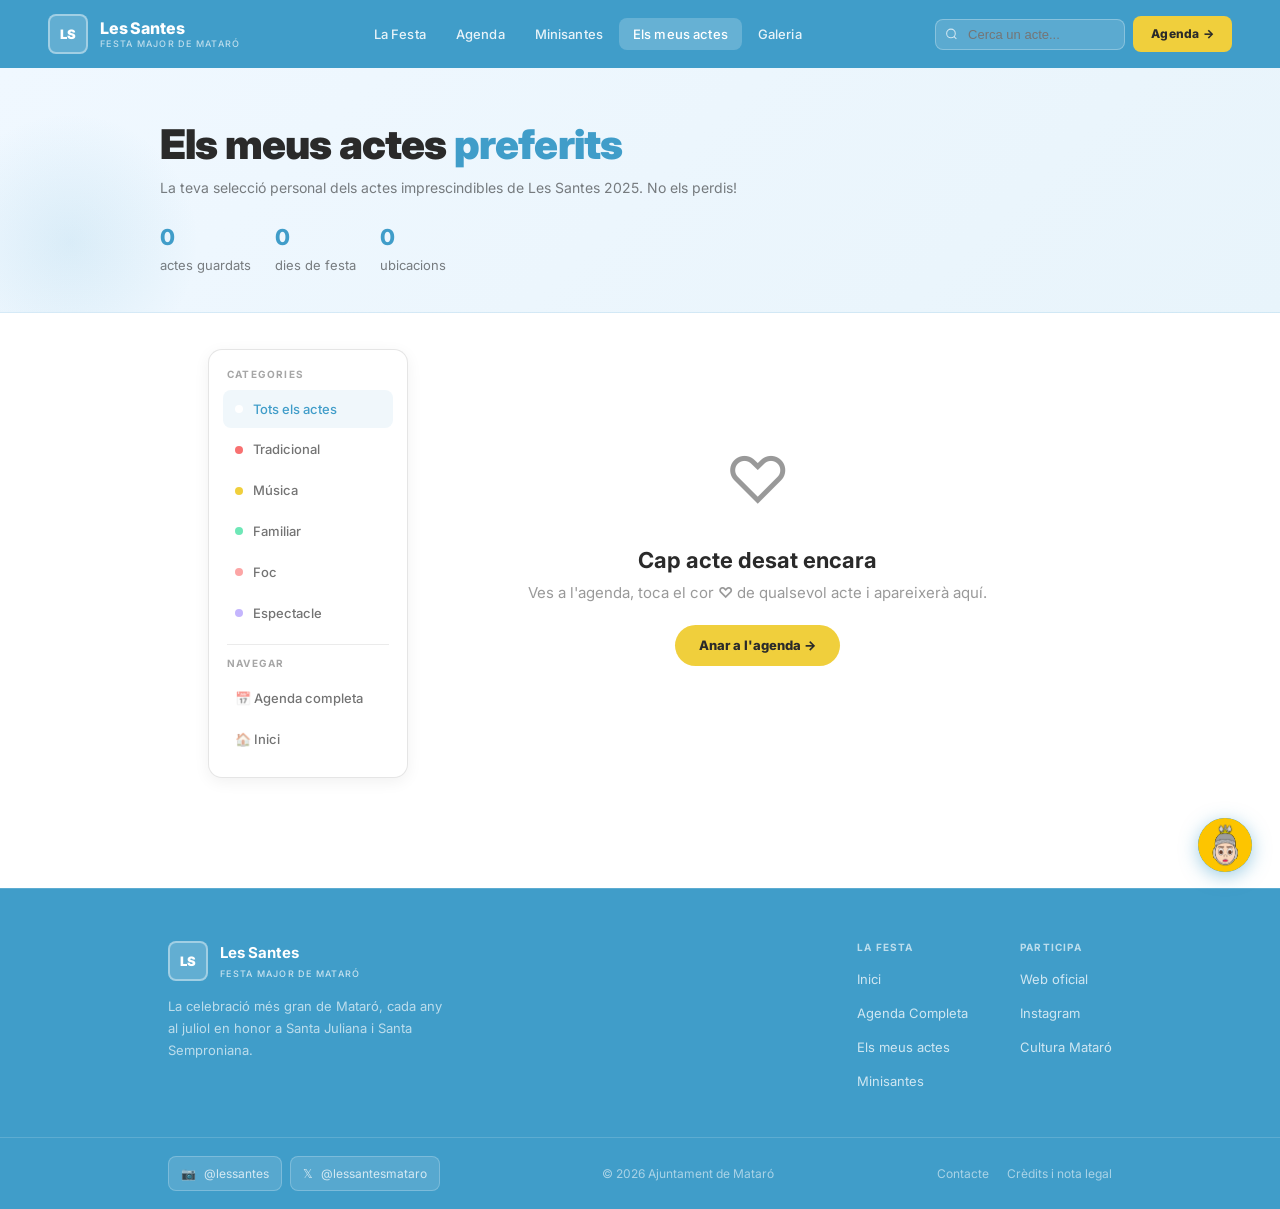
==== commit 66c302d3: "Merge branch 'minijoc-santes' of https://github.com/wailsnxx/Projecte-LesSantes into minijoc-santes" ====
--- a/actes.html
+++ b/actes.html
@@ -166,10 +166,10 @@
         <li><a href="galeria.html">Galeria</a></li>
     </ul>
     <div class="nav-right">
-        <a class="nav-search" href="agenda.html">
-            <svg width="13" height="13" fill="none" stroke="currentColor" stroke-width="2" viewBox="0 0 24 24"><circle cx="11" cy="11" r="8"/><path d="m21 21-4.35-4.35"/></svg>
-            Cercador
-        </a>
+        <div style="position:relative;">
+            <svg style="position:absolute;left:10px;top:50%;transform:translateY(-50%);pointer-events:none;" width="13" height="13" fill="none" stroke="rgba(255,255,255,0.7)" stroke-width="2" viewBox="0 0 24 24"><circle cx="11" cy="11" r="8"/><path d="m21 21-4.35-4.35"/></svg>
+            <input id="nav-search-input" type="text" placeholder="Cerca un acte..." autocomplete="off" class="nav-search" style="padding:7px 12px 7px 32px; cursor:text; width:190px;" />
+        </div>
         <a href="agenda.html" class="nav-cta">Agenda →</a>
         <div class="nav-hamburger" id="hamburger" onclick="toggleMenu()">
             <span></span><span></span><span></span>
@@ -446,6 +446,14 @@
 function updateStats() {
     renderFavorits(allEvents, getActiveCat());
 }
+
+const navInput = document.getElementById('nav-search-input');
+navInput?.addEventListener('keydown', e => {
+    if (e.key === 'Enter') {
+        const q = navInput.value.trim();
+        window.location.href = 'agenda.html' + (q ? '?q=' + encodeURIComponent(q) : '');
+    }
+});
 </script>
 <script src="chatbot.js"></script>
 </body>
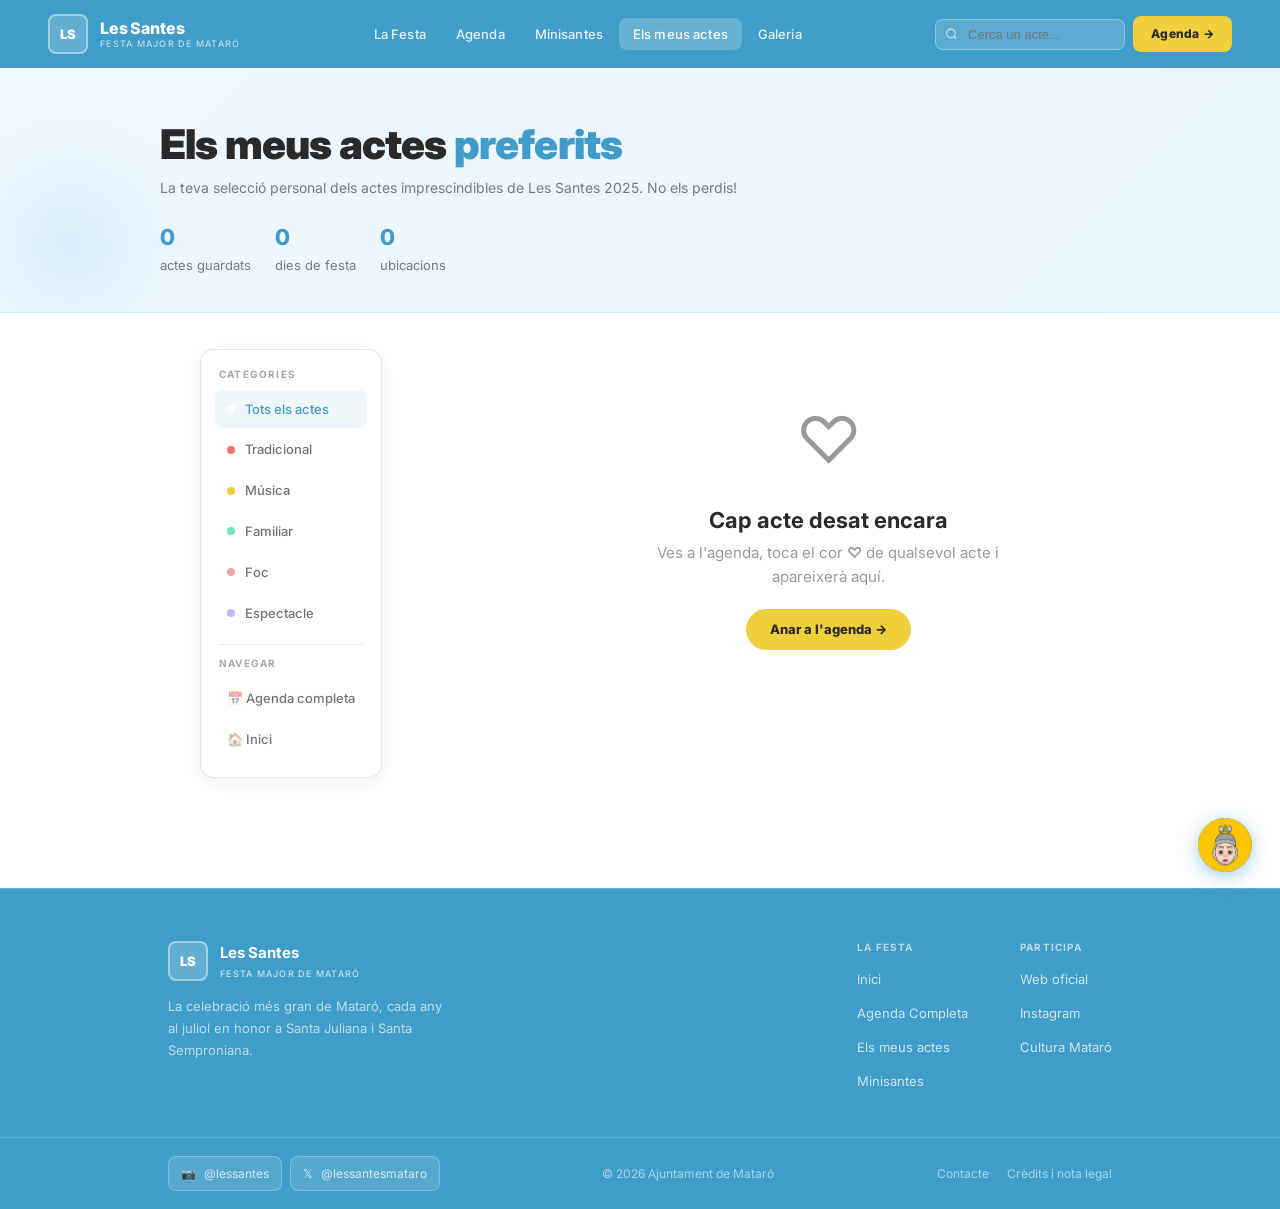
==== commit bb666e82: "mejoras" ====
--- a/actes.html
+++ b/actes.html
@@ -68,7 +68,7 @@
         .page-header .stats { display:flex; gap:24px; margin-top:20px; }
         .stat { font-size:13px; color:rgba(0,0,0,0.5); }
         .stat strong { color:var(--blau); font-size:22px; display:block; font-weight:800; }
-        .main-layout { max-width:960px; margin:0 auto; padding:36px 48px 50px; display:grid; grid-template-columns:200px 1fr; gap:34px; align-items:start; }
+        .main-layout { width:100%; padding:36px 40px 50px 200px; display:flex; flex-direction:row; gap:34px; align-items:start; }
         .sidebar {
             position:sticky;
             top:84px;
@@ -84,8 +84,8 @@
         .category-btn:hover,.category-btn.active { background:rgba(64,157,201,0.08); color:var(--blau); }
         .color-dot { width:8px; height:8px; border-radius:50%; flex-shrink:0; }
         .sidebar-sep { height:1px; background:rgba(0,0,0,0.08); margin:12px 4px; }
-        .favorits-content { min-width:0; }
-        .favorits-empty { text-align:center; padding:80px 32px; color:rgba(0,0,0,0.4); }
+        .favorits-content { flex:1; min-width:0; display:flex; flex-direction:column; align-items:center; justify-content:center; }
+        .favorits-empty { text-align:center; padding:40px 32px; color:rgba(0,0,0,0.4); width:100%; max-width:420px; }
         .favorits-empty .empty-icon { font-size:4rem; margin-bottom:16px; display:block; }
         .favorits-empty h2 { font-size:22px; font-weight:700; color:var(--negre); margin-bottom:8px; }
         .agenda-day { margin-bottom:40px; }
@@ -125,8 +125,8 @@
         .btn-crimson:hover { transform:translateY(-1px); box-shadow:0 8px 16px rgba(255,242,97,0.35); }
         /* footer handled by style.css .footer-light */
         @media (max-width:900px) {
-            .main-layout { grid-template-columns:160px 1fr; padding:24px 20px; gap:20px; }
-            .sidebar { position:sticky; top:84px; }
+            .main-layout { padding:24px 20px; gap:20px; }
+            .sidebar { width:160px; flex-shrink:0; position:sticky; top:84px; }
             .category-btn { font-size:11.5px; padding:7px 8px; gap:7px; }
             .sidebar h3 { font-size:9px; }
             .page-header { padding:32px 24px 24px; }
@@ -137,8 +137,8 @@
             .mobile-menu { inset:64px 0 0 0; }
         }
         @media (max-width:640px) {
-            .main-layout { grid-template-columns:1fr; padding:16px; gap:16px; }
-            .sidebar { position:static; }
+            .main-layout { flex-direction:column; padding:16px; gap:16px; }
+            .sidebar { width:100%; position:static; }
             .sidebar .category-menu { flex-direction:row; flex-wrap:wrap; gap:6px; }
             .category-btn { font-size:11px; padding:6px 10px; border:1.5px solid rgba(64,157,201,0.2); border-radius:20px; }
             .sidebar-sep { display:none; }
@@ -295,7 +295,10 @@
         <span class="cb-subtitle">Assistent de la Festa Major de Mataró</span>
       </div>
     </div>
-    <button id="closeChatbot" class="cb-close" aria-label="Tancar">✕</button>
+    <div class="cb-header-actions">
+      <button id="resetChatbot" class="cb-reset" aria-label="Reiniciar" title="Reiniciar conversa">&#8635;</button>
+      <button id="closeChatbot" class="cb-close" aria-label="Tancar">&#x2715;</button>
+    </div>
   </div>
   <div class="cb-tabs">
     <button class="cb-tab active" data-category="all">Actes</button>
--- a/chatbot.css
+++ b/chatbot.css
@@ -94,18 +94,27 @@
 .cb-header-text { display: flex; flex-direction: column; }
 .cb-title    { color: #fff; font-size: 13px; font-weight: 800; line-height: 1.2; }
 .cb-subtitle { color: rgba(255,255,255,0.75); font-size: 10px; line-height: 1.3; }
+.cb-header-actions {
+    display: flex;
+    align-items: center;
+    gap: 6px;
+    flex-shrink: 0;
+}
+.cb-reset,
 .cb-close {
     background: rgba(255,255,255,0.15);
     border: none;
     color: #fff;
-    font-size: 15px;
     cursor: pointer;
     padding: 5px 8px;
     border-radius: 8px;
-    transition: background 0.15s;
+    transition: background 0.15s, transform 0.2s;
     line-height: 1;
     font-family: inherit;
 }
+.cb-reset { font-size: 17px; }
+.cb-close  { font-size: 15px; }
+.cb-reset:hover { background: rgba(255,255,255,0.28); transform: rotate(-45deg); }
 .cb-close:hover { background: rgba(255,255,255,0.28); }
 
 /* ── Tabs ── */
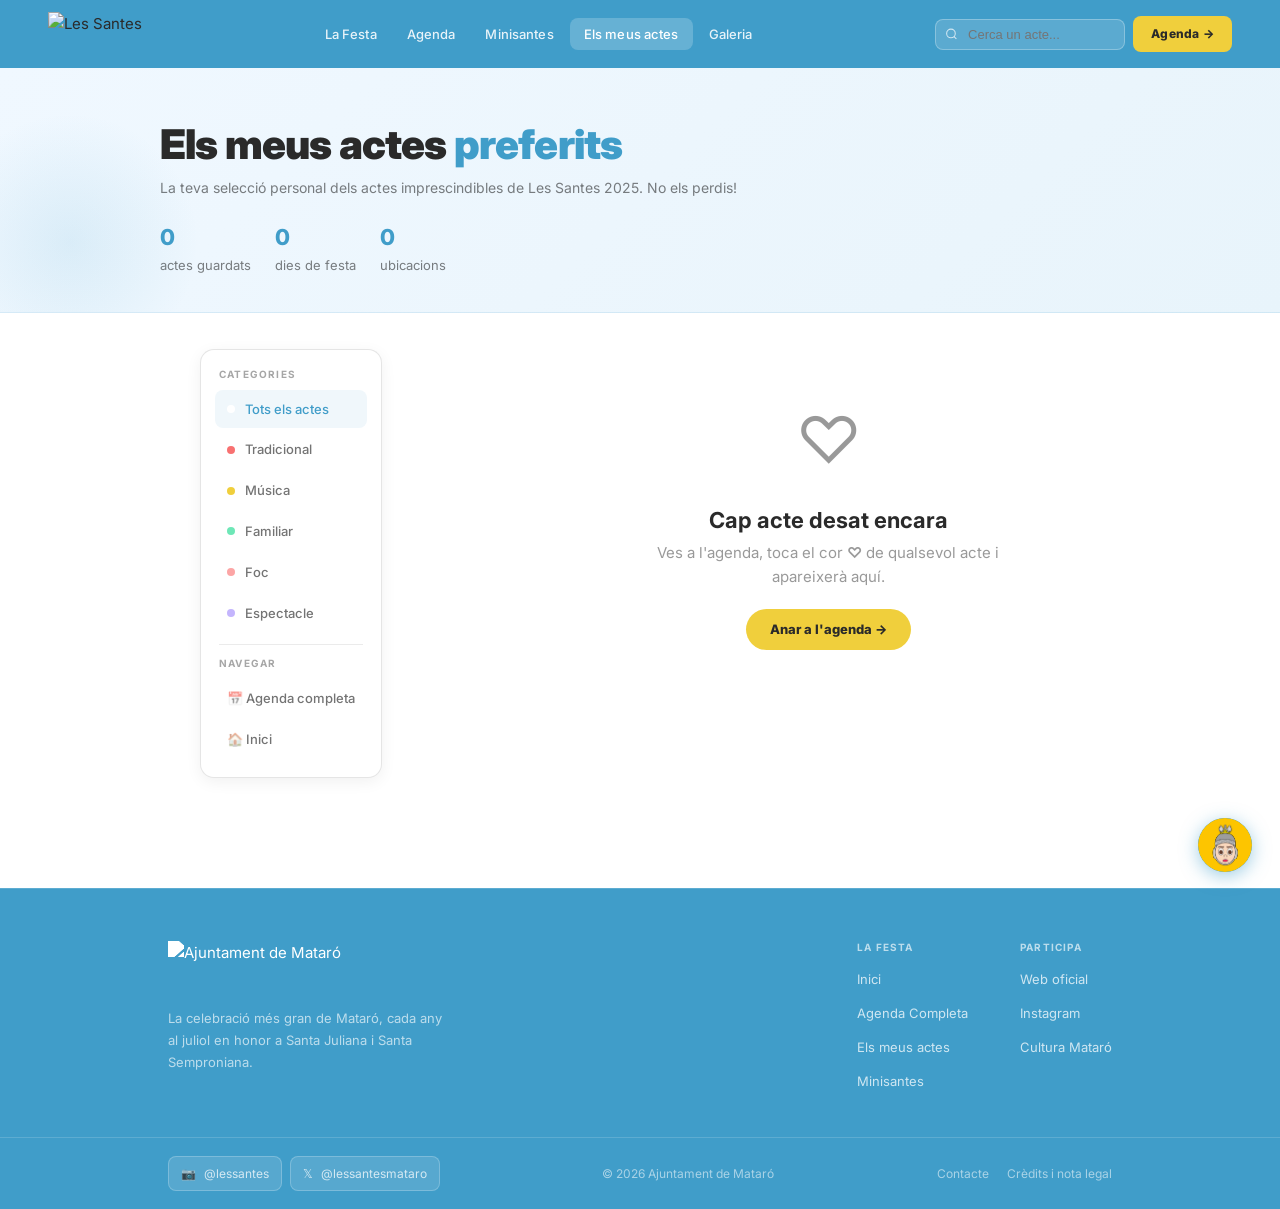
==== commit e0cb3c87: "logo added" ====
--- a/actes.html
+++ b/actes.html
@@ -152,11 +152,7 @@
 <body>
 <nav class="site-nav">
     <a class="nav-logo" href="home.html">
-        <div class="logo-icon">LS</div>
-        <div class="nav-logo-text">
-            <span class="logo-name">Les Santes</span>
-            <span class="logo-sub">Festa Major de Mataró</span>
-        </div>
+        <img src="https://www.lessantes.cat/assets/logo-santes-w350-39aabcc10efa865f3a77a7500d2510519898932a8fc8c1b2ff11239736188118.svg" alt="Les Santes" height="44" style="display:block;">
     </a>
     <ul class="nav-links">
         <li><a href="home.html">La Festa</a></li>
@@ -244,11 +240,7 @@
     <div class="footer-top">
         <div class="footer-brand">
             <div class="footer-logo">
-                <div class="logo-icon">LS</div>
-                <div>
-                    <span class="logo-name">Les Santes</span>
-                    <span class="logo-sub">Festa Major de Mataró</span>
-                </div>
+                <img src="https://www.lessantes.cat/assets/logo-ajuntament-mataro-0102fcc22d1910c267817b4846c5bdc9e8d0cb51af7ecd663d012d7839a1433e.svg" alt="Ajuntament de Mataró" height="52" style="filter:brightness(0) invert(1); display:block;">
             </div>
             <p>La celebració més gran de Mataró, cada any al juliol en honor a Santa Juliana i Santa Semproniana.</p>
         </div>
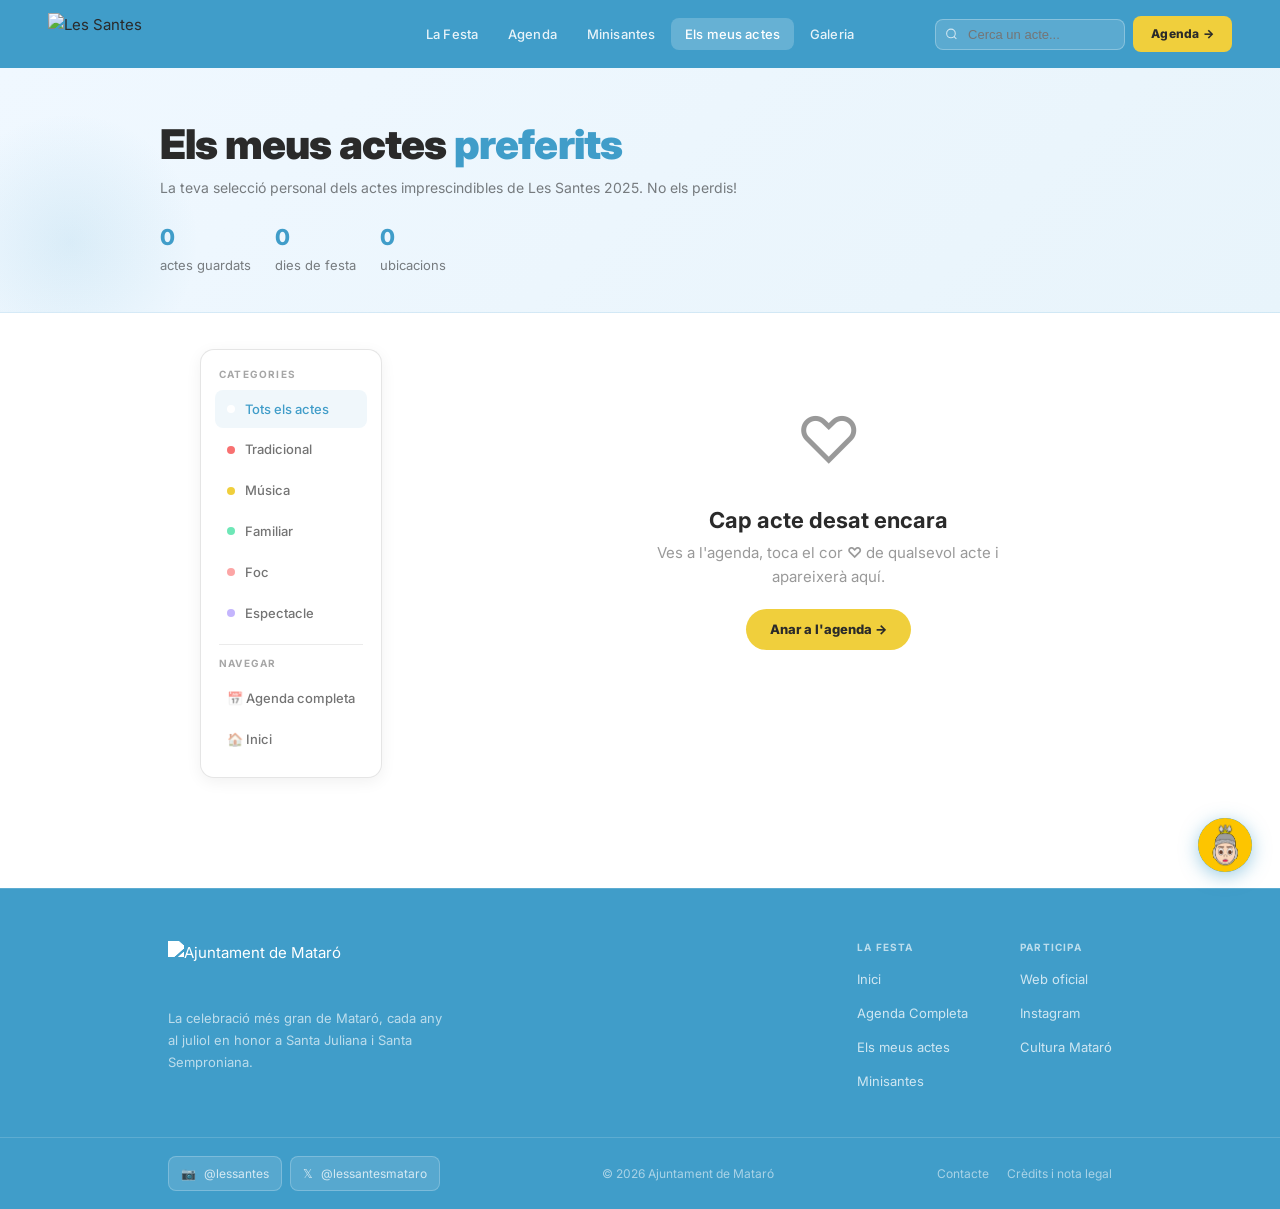
==== commit efbe8991: "poner el logo" ====
--- a/actes.html
+++ b/actes.html
@@ -24,7 +24,7 @@
             line-height: 1.6;
         }
         a { color: inherit; text-decoration: none; }
-        .site-nav { display:flex; align-items:center; justify-content:space-between; padding:0 48px; height:68px; background:var(--blau); position:sticky; top:0; z-index:200; }
+        .site-nav { display:grid; grid-template-columns:1fr auto 1fr; align-items:center; padding:0 48px; height:68px; background:var(--blau); position:sticky; top:0; z-index:200; }
         .nav-logo { display:flex; align-items:center; gap:12px; text-decoration:none; }
         .logo-icon { width:40px; height:40px; background:rgba(255,255,255,0.18); border:2px solid rgba(255,255,255,0.4); border-radius:8px; display:flex; align-items:center; justify-content:center; font-size:13px; font-weight:900; color:#fff; flex-shrink:0; overflow:hidden; }
         .logo-icon img { width:100%; height:100%; object-fit:cover; }
@@ -35,7 +35,7 @@
         .nav-links a { font-size:13px; font-weight:500; color:rgba(255,255,255,0.88); padding:8px 14px; border-radius:8px; transition:background 0.15s; }
         .nav-links a:hover { color:#fff; background:rgba(255,255,255,0.14); }
         .nav-links a.active { color:#fff; background:rgba(255,255,255,0.2); }
-        .nav-right { display:flex; align-items:center; gap:8px; }
+        .nav-right { display:flex; align-items:center; gap:8px; justify-self:end; }
         .nav-search { display:flex; align-items:center; gap:8px; background:rgba(255,255,255,0.14); border:1px solid rgba(255,255,255,0.28); border-radius:8px; padding:8px 14px; font-size:13px; color:#fff; cursor:pointer; transition:background 0.15s; }
         .nav-search:hover { background:rgba(255,255,255,0.24); }
         .nav-cta { background:var(--groc); color:var(--negre); font-size:12px; font-weight:800; padding:8px 18px; border-radius:8px; letter-spacing:0.02em; transition:opacity 0.15s,transform 0.15s; white-space:nowrap; }
@@ -162,10 +162,12 @@
         <li><a href="galeria.html">Galeria</a></li>
     </ul>
     <div class="nav-right">
-        <div style="position:relative;">
-            <svg style="position:absolute;left:10px;top:50%;transform:translateY(-50%);pointer-events:none;" width="13" height="13" fill="none" stroke="rgba(255,255,255,0.7)" stroke-width="2" viewBox="0 0 24 24"><circle cx="11" cy="11" r="8"/><path d="m21 21-4.35-4.35"/></svg>
-            <input id="nav-search-input" type="text" placeholder="Cerca un acte..." autocomplete="off" class="nav-search" style="padding:7px 12px 7px 32px; cursor:text; width:190px;" />
-        </div>
+        <form action="agenda.html" method="GET" style="position:relative;">
+            <button type="submit" style="position:absolute;left:10px;top:50%;transform:translateY(-50%);background:none;border:none;cursor:pointer;padding:0;display:flex;align-items:center;">
+                <svg width="13" height="13" fill="none" stroke="rgba(255,255,255,0.7)" stroke-width="2" viewBox="0 0 24 24"><circle cx="11" cy="11" r="8"/><path d="m21 21-4.35-4.35"/></svg>
+            </button>
+            <input id="nav-search-input" name="q" type="text" placeholder="Cerca un acte..." autocomplete="off" class="nav-search" style="padding:7px 12px 7px 32px; cursor:text; width:190px;" />
+        </form>
         <a href="agenda.html" class="nav-cta">Agenda →</a>
         <div class="nav-hamburger" id="hamburger" onclick="toggleMenu()">
             <span></span><span></span><span></span>
@@ -442,13 +444,6 @@
     renderFavorits(allEvents, getActiveCat());
 }
 
-const navInput = document.getElementById('nav-search-input');
-navInput?.addEventListener('keydown', e => {
-    if (e.key === 'Enter') {
-        const q = navInput.value.trim();
-        window.location.href = 'agenda.html' + (q ? '?q=' + encodeURIComponent(q) : '');
-    }
-});
 </script>
 <script src="chatbot.js"></script>
 </body>
--- a/style.css
+++ b/style.css
@@ -82,9 +82,9 @@
    NAVIGATION
    ================================================================= */
 .site-nav {
-  display: flex;
-  align-items: center;
-  justify-content: space-between;
+  display: grid;
+  grid-template-columns: 1fr auto 1fr;
+  align-items: center;
   padding: 0 48px;
   height: 68px;
   background: var(--blau);
@@ -98,6 +98,13 @@
   align-items: center;
   gap: 12px;
   text-decoration: none;
+}
+
+.nav-logo img {
+  height: 42px;
+  width: auto;
+  display: block;
+  flex-shrink: 0;
 }
 
 .logo-icon {
@@ -161,7 +168,7 @@
 .nav-links a:hover { color: #fff; background: rgba(255,255,255,0.14); }
 .nav-links a.active { color: #fff; background: rgba(255,255,255,0.2); }
 
-.nav-right { display: flex; align-items: center; gap: 8px; }
+.nav-right { display: flex; align-items: center; gap: 8px; justify-self: end; }
 
 .nav-search {
   display: flex;
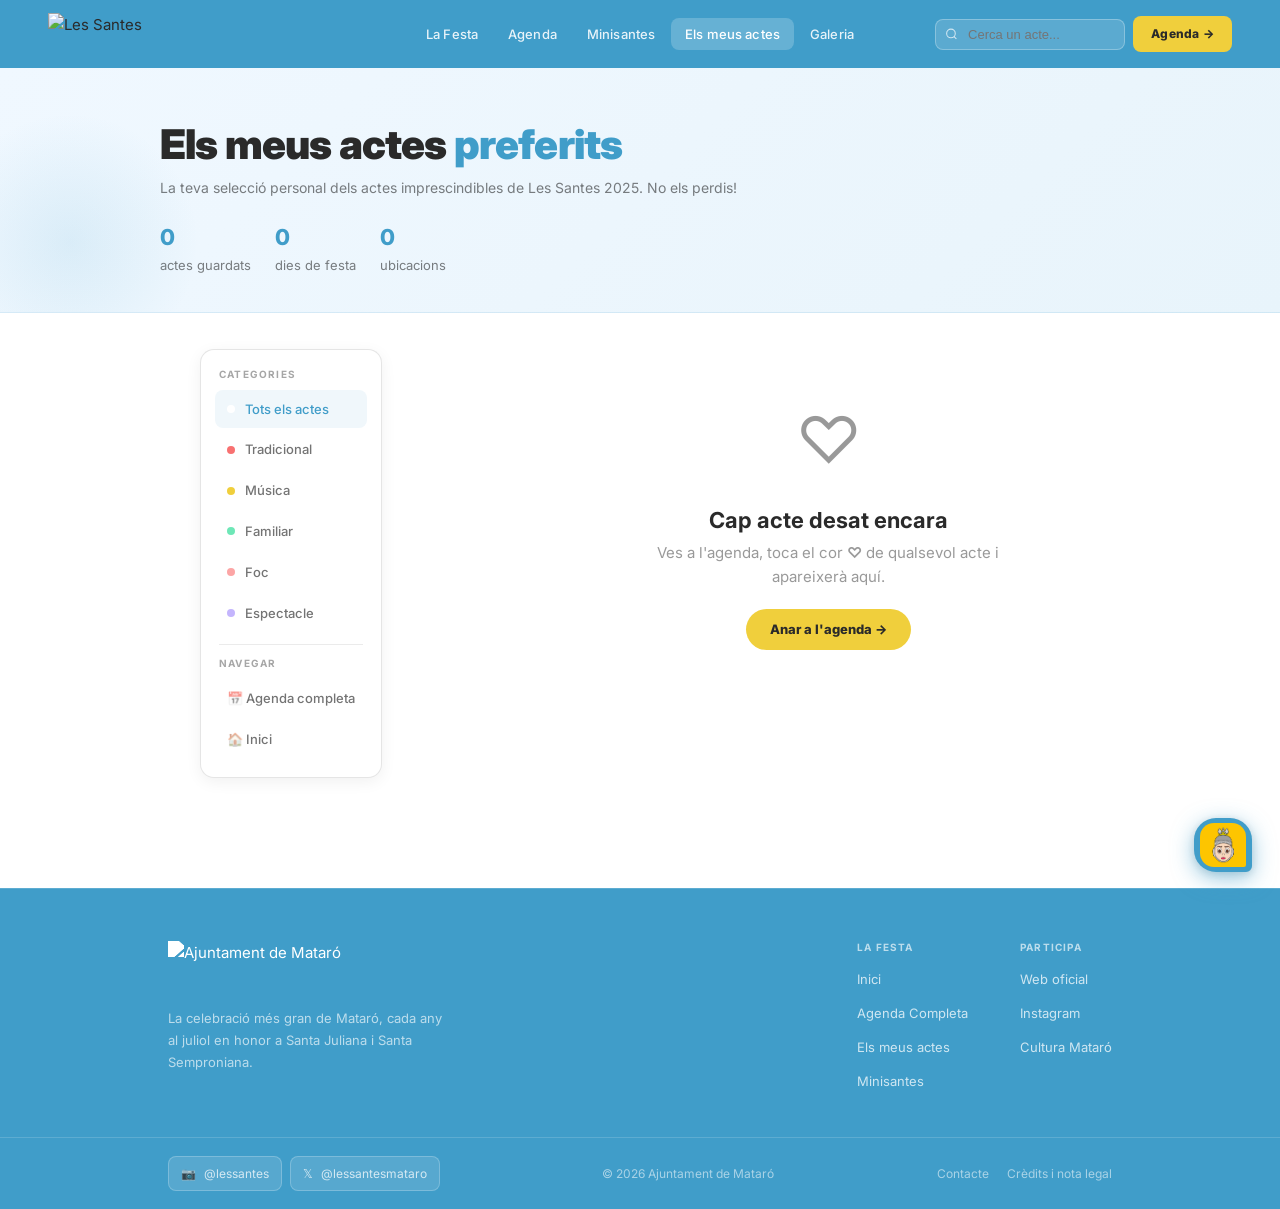
==== commit e1caca28: "ultimos cambios santes" ====
--- a/actes.html
+++ b/actes.html
@@ -130,9 +130,11 @@
             .category-btn { font-size:11.5px; padding:7px 8px; gap:7px; }
             .sidebar h3 { font-size:9px; }
             .page-header { padding:32px 24px 24px; }
-            .site-nav { padding:0 20px; height:64px; }
+            .site-nav { display:flex; justify-content:space-between; align-items:center; padding:0 16px; height:64px; }
             .nav-links { display:none; }
             .nav-search { display:none; }
+            .nav-cta { display:none; }
+            .nav-right > form { display:none; }
             .nav-hamburger { display:flex; }
             .mobile-menu { inset:64px 0 0 0; }
         }
--- a/style.css
+++ b/style.css
@@ -601,15 +601,25 @@
    RESPONSIVE
    ================================================================= */
 @media (max-width: 900px) {
-  .site-nav   { padding: 0 20px; height: 60px; }
+  .site-nav   { display: flex; justify-content: space-between; align-items: center; padding: 0 16px; height: 60px; }
   .nav-links  { display: none; }
   .nav-search { display: none; }
+  .nav-cta    { display: none; }
+  .nav-right > form { display: none; }
   .nav-hamburger { display: flex; }
   .footer-top { grid-template-columns: 1fr; gap: 28px; padding: 32px 24px 28px; }
   .footer-bottom-inner { padding: 16px 24px; flex-direction: column; align-items: flex-start; }
 }
 
 @media (max-width: 600px) {
+  .site-nav { padding: 0 14px; }
   .events-grid { grid-template-columns: 1fr; }
   .footer-social { flex-wrap: wrap; }
-}
+  .footer-bottom-inner { padding: 14px 16px; }
+  .footer-top { padding: 24px 16px 20px; }
+}
+
+@media (max-width: 420px) {
+  .site-nav { grid-template-columns: 1fr auto; }
+  .nav-links { display: none; }
+}
--- a/chatbot.css
+++ b/chatbot.css
@@ -5,9 +5,9 @@
     position: fixed;
     bottom: 28px;
     right: 28px;
-    width: 54px;
+    width: 58px;
     height: 54px;
-    border-radius: 50%;
+    border-radius: 22px 22px 6px 22px;
     background: #409DC9;
     border: none;
     cursor: pointer;
@@ -16,21 +16,22 @@
     justify-content: center;
     padding: 0;
     overflow: hidden;
-    box-shadow: 0 4px 18px rgba(64,157,201,0.5);
+    box-shadow: 0 6px 22px rgba(64,157,201,0.55), 0 2px 8px rgba(0,0,0,0.12);
     z-index: 1000;
-    transition: transform 0.2s, box-shadow 0.2s;
+    transition: transform 0.2s, box-shadow 0.2s, border-radius 0.2s;
     font-family: inherit;
 }
 .fab:hover {
-    transform: scale(1.1);
-    box-shadow: 0 6px 24px rgba(64,157,201,0.65);
+    transform: scale(1.08) translateY(-2px);
+    box-shadow: 0 10px 28px rgba(64,157,201,0.65), 0 4px 12px rgba(0,0,0,0.14);
     background: #2e7fad;
+    border-radius: 22px 22px 6px 22px;
 }
 .fab img {
-    width: 100%;
-    height: 100%;
+    width: 80%;
+    height: 80%;
     object-fit: cover;
-    border-radius: 50%;
+    border-radius: 14px 14px 2px 14px;
 }
 
 /* ── Panel ── */
